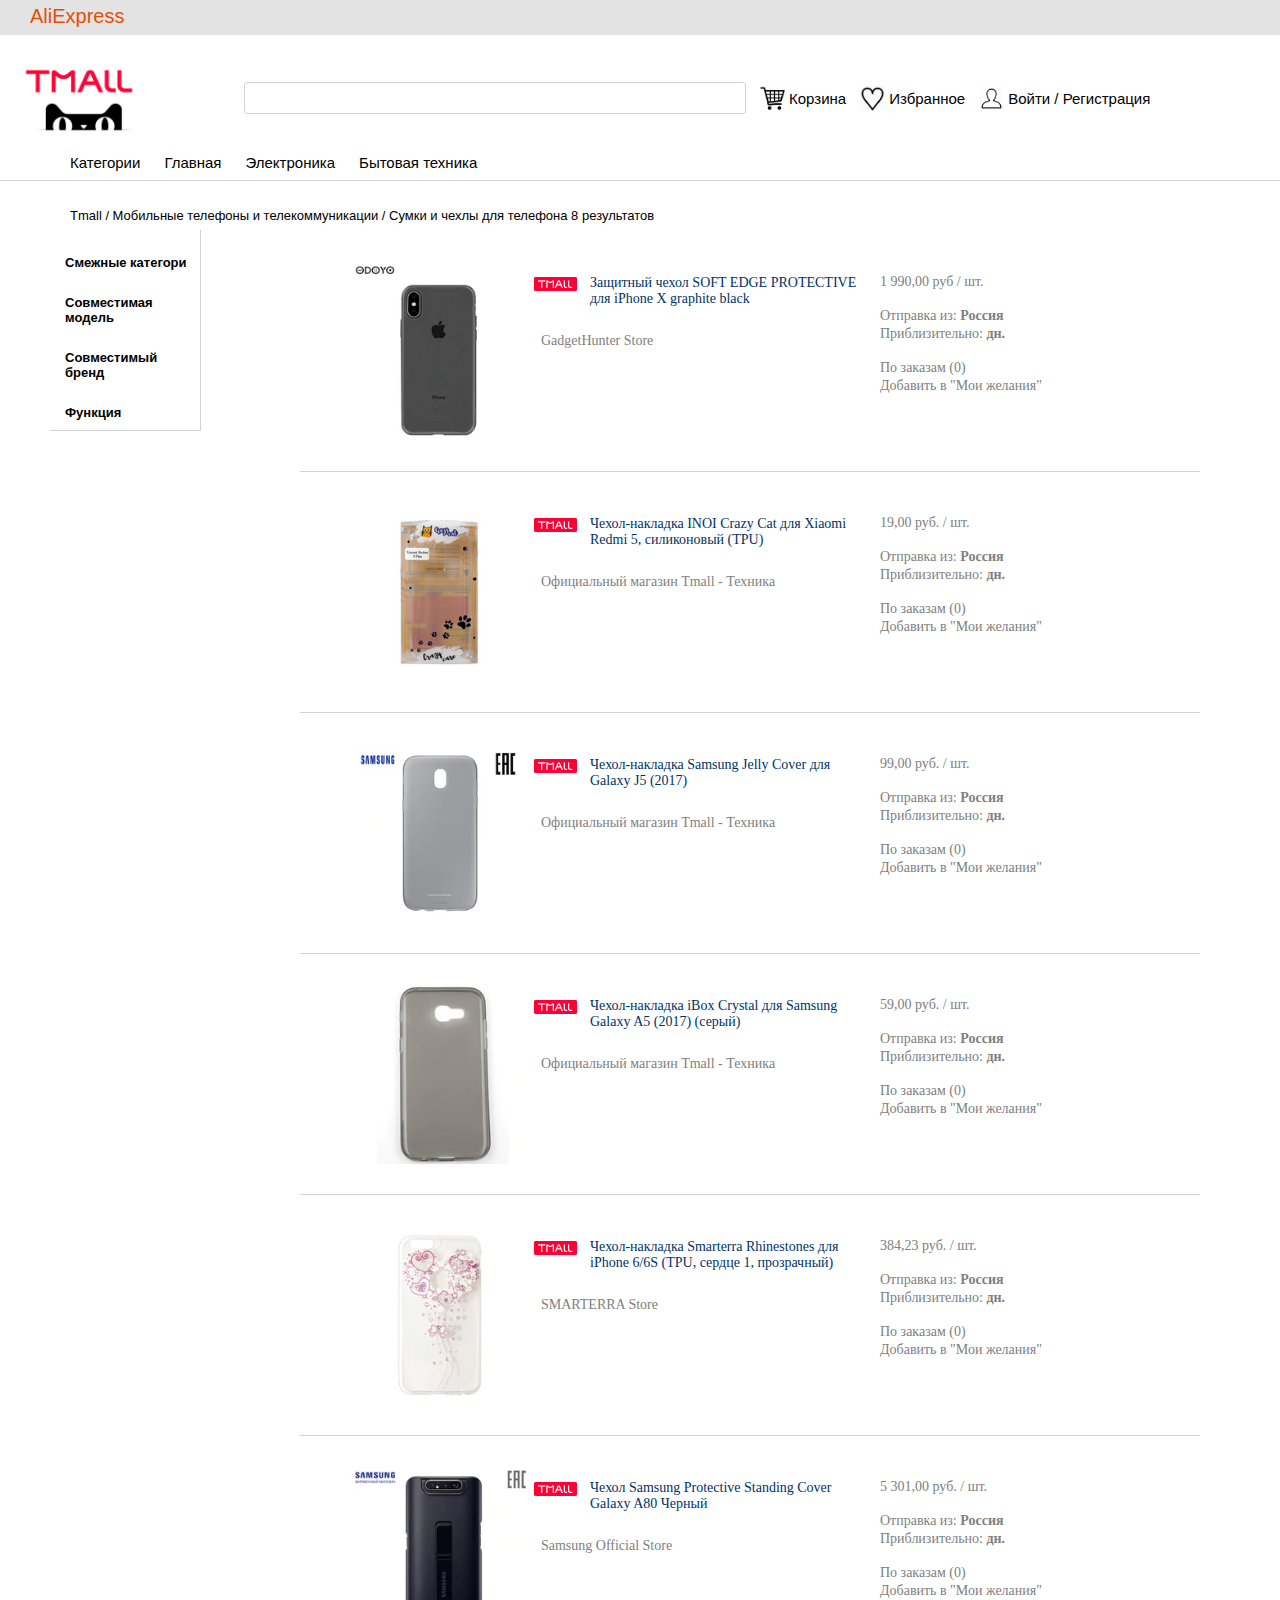
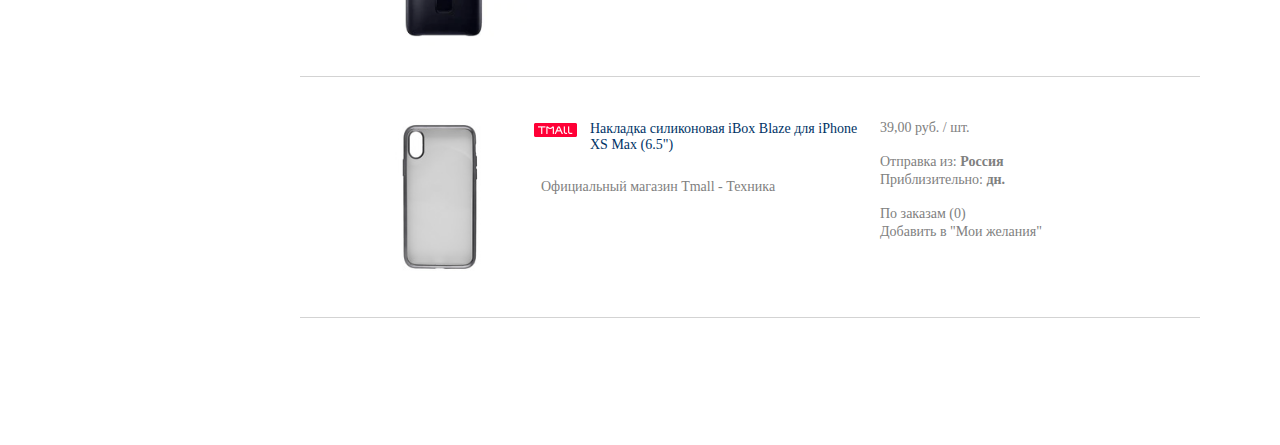
==== index.html @ c506fbc1 "Add files via upload" ====
<!DOCTYPE html>
<html>

    <head>

        <meta charset="utf-8">
        <title>Training task #2</title>
        <link rel="stylesheet" href="styles/styles.css">

    </head>

    <body class="body-no-margin">
        
        <div class="header">

            <div class="header__logo">
                <span class="header__logo_text">AliExpress</span>
            </div>

            <span class="image_logo"><img src="tmall.png"></span>
            <span class="header__search"></span>
            <span class="image_search"><img src="basket.png"></span>
            <span class="header__search_text">Корзина</span>
            <span class="image_search"><img src="favorite.png"></span>
            <span class="header__search_text">Избранное</span>
            <span class="image_search"><img src="person.png"></span>
            <span class="header__search_text">Войти / Регистрация</span>
            <p></p>

            <span class="header__tab_text">Категории</span>
            <span class="header__tab_text">Главная</span>
            <span class="header__tab_text">Электроника</span>
            <span class="header__tab_text">Бытовая техника</span>

        </div>

        <div class="result__quantity">Tmall / Мобильные телефоны и телекоммуникации / Сумки и чехлы для телефона 8 результатов
            <a class="image__mode_active" href="index.html"><img src="list.png"></a>
            <a class="image__mode" href="index-box.html"><img src="box.jpg"></a>
        </div>

        <div class="slide-menu">

            <div class="slide-menu__text">Смежные категори</div>
            <div class="slide-menu__text">Совместимая модель</div>
            <div class="slide-menu__text">Совместимый бренд</div>
            <div class="slide-menu__text">Функция</div>
        
        </div>

        <div class="result">

            <div class="result-block">         
                <span class="image_block-image"><img src="1.webp"></span>
                <span class="image_logo-image"><img src="tmall_case.png"></span>
                <span class="result-block__text-name">Защитный чехол SOFT EDGE PROTECTIVE для iPhone Х graphite black</span>
                <span class="result-block__text-price">1 990,00 руб / шт.</span>
                <p></p>
                <span class="result-block__text-price">Отправка из: <b>Россия</b></span>
                <br>
                <span class="result-block__text-price">Приблизительно: <b>дн.</b></span>
                <p></p>
                <span class="result-block__text-price">По заказам (0)</span>
                <br>
                <span class="result-block__text-price">Добавить в "Мои желания"</span>
                <span class="result-block__text-link">GadgetHunter Store</span>
            </div>

            <div class="result-block">
                <span class="image_block-image"><img src="2.jpg"></span>
                <span class="image_logo-image"><img src="tmall_case.png"></span>
                <span class="result-block__text-name">Чехол-накладка INOI Crazy Cat для Xiaomi Redmi 5, силиконовый (TPU)</span>
                <span class="result-block__text-price">19,00 руб. / шт.</span>
                <p></p>
                <span class="result-block__text-price">Отправка из: <b>Россия</b></span>
                <br>
                <span class="result-block__text-price">Приблизительно: <b>дн.</b></span>
                <p></p>
                <span class="result-block__text-price">По заказам (0)</span>
                <br>
                <span class="result-block__text-price">Добавить в "Мои желания"</span>
                <span class="result-block__text-link">Официальный магазин Tmall - Техника</span>
            </div>

            <div class="result-block">
                <span class="image_block-image"><img src="3.webp"></span>
                <span class="image_logo-image"><img src="tmall_case.png"></span>
                <span class="result-block__text-name">Чехол-накладка Samsung Jelly Cover для Galaxy J5 (2017)</span>
                <span class="result-block__text-price">99,00 руб. / шт.</span>
                <p></p>
                <span class="result-block__text-price">Отправка из: <b>Россия</b></span>
                <br>
                <span class="result-block__text-price">Приблизительно: <b>дн.</b></span>
                <p></p>
                <span class="result-block__text-price">По заказам (0)</span>
                <br>
                <span class="result-block__text-price">Добавить в "Мои желания"</span>
                <span class="result-block__text-link">Официальный магазин Tmall - Техника</span>
            </div>

            <div class="result-block">
                <span class="image_block-image"><img src="4.webp"></span>
                <span class="image_logo-image"><img src="tmall_case.png"></span>
                <span class="result-block__text-name">Чехол-накладка iBox Crystal для Samsung Galaxy A5 (2017) (серый)</span>
                <span class="result-block__text-price">59,00 руб. / шт.</span>
                <p></p>
                <span class="result-block__text-price">Отправка из: <b>Россия</b></span>
                <br>
                <span class="result-block__text-price">Приблизительно: <b>дн.</b></span>
                <p></p>
                <span class="result-block__text-price">По заказам (0)</span>
                <br>
                <span class="result-block__text-price">Добавить в "Мои желания"</span>
                <span class="result-block__text-link">Официальный магазин Tmall - Техника</span>
            </div>

            <div class="result-block">
                <span class="image_block-image"><img src="5.jpg"></span>
                <span class="image_logo-image"><img src="tmall_case.png"></span>
                <span class="result-block__text-name">Чехол-накладка Smarterra Rhinestones для iPhone 6/6S (TPU, сердце 1, прозрачный)</span>
                <span class="result-block__text-price">384,23 руб. / шт.</span>
                <p></p>
                <span class="result-block__text-price">Отправка из: <b>Россия</b></span>
                <br>
                <span class="result-block__text-price">Приблизительно: <b>дн.</b></span>
                <p></p>
                <span class="result-block__text-price">По заказам (0)</span>
                <br>
                <span class="result-block__text-price">Добавить в "Мои желания"</span>
                <span class="result-block__text-link">SMARTERRA Store</span>
            </div>

            <div class="result-block">
                <span class="image_block-image"><img src="6.webp"></span>
                <span class="image_logo-image"><img src="tmall_case.png"></span>
                <span class="result-block__text-name">Чехол Samsung Protective Standing Cover Galaxy A80 Черный</span>
                <span class="result-block__text-price">5 301,00 руб. / шт.</span>
                <p></p>
                <span class="result-block__text-price">Отправка из: <b>Россия</b></span>
                <br>
                <span class="result-block__text-price">Приблизительно: <b>дн.</b></span>
                <p></p>
                <span class="result-block__text-price">По заказам (0)</span>
                <br>
                <span class="result-block__text-price">Добавить в "Мои желания"</span>
                <span class="result-block__text-link">Samsung Official Store</span>
            </div>

            <div class="result-block">
                <span class="image_block-image"><img src="7.jpg"></span>
                <span class="image_logo-image"><img src="tmall_case.png"></span>
                <span class="result-block__text-name">Накладка силиконовая iBox Blaze для iPhone XS Max (6.5")</span>
                <span class="result-block__text-price">39,00 руб. / шт.</span>
                <p></p>
                <span class="result-block__text-price">Отправка из: <b>Россия</b></span>
                <br>
                <span class="result-block__text-price">Приблизительно: <b>дн.</b></span>
                <p></p>
                <span class="result-block__text-price">По заказам (0)</span>
                <br>
                <span class="result-block__text-price">Добавить в "Мои желания"</span>
                <span class="result-block__text-link">Официальный магазин Tmall - Техника</span>
            </div>

        </div>

    </body>

</html>
---- styles/styles.css ----
.body-no-margin {
  margin: 0px;
}

.image_logo img {
  display: inline-block;
  margin-top: 30px;
  margin-left: 20px;
  width: 120px;
  height: 69px;
  cursor: pointer;
}

.image_search img {
  position: relative;
  left: 100px;
  top: -23px;
  margin-left: 10px;
  width: 25px;
  height: 25px;
  cursor: pointer;
}

.image__mode img {
  display: inline-block;
  position: relative;
  left: 800px;
  height: 16px;
  width: 16px;
  cursor: pointer;
}

.image__mode_active img {
  display: inline-block;
  position: relative;
  left: 800px;
  height: 24px;
  width: 24px;
  cursor: pointer;
}

.image_block-image img {
  width: 180px;
  height: 180px;
  margin-left: 50px;
  cursor: pointer;
}

.image_logo-image img {
  position: relative;
  width: 43px;
  height: 14px;
  top: -150px;
  cursor: pointer;
}

.image_block-image-box img {
  display: block;
  width: 220px;
  height: 220px;
  cursor: pointer;
}

.image_logo-image-box img {
  width: 43px;
  height: 14px;
  cursor: pointer;
}

.header {
  height: 180px;
  border-bottom: 1px solid lightgrey;
}

.header__logo {
  height: 35px;
  background-color: #e4e3e3;
}

.header__logo_text {
  position: relative;
  top: 5px;
  margin-left: 30px;
  font-family: Arial, Helvetica, sans-serif;
  font-size: 20px;
  color: #e64e08;
  cursor: pointer;
}

.header__search {
  display: inline-block;
  position: relative;
  top: -20px;
  left: 100px;
  height: 30px;
  width: 500px;
  border-radius: 3px;
  border: 1px solid lightgrey;
  cursor: text;
}

.header__search_text {
  position: relative;
  top: -30px;
  left: 100px;
  font-family: Arial, Helvetica, sans-serif;
  font-size: 15px;
  cursor: pointer;
}

.header__tab_text {
  position: relative;
  left: 50px;
  margin-left: 20px;
  font-family: Arial, Helvetica, sans-serif;
  font-size: 15px;
  cursor: pointer;
}

.slide-menu {
  position: absolute;
  left: 50px;
  top: 230px;
  width: 150px;
  height: 200px;
  border-right: 1px solid lightgrey;
  border-bottom: 1px solid lightgrey;
}

.slide-menu__text {
  margin-top: 25px;
  margin-left: 15px;
  font-weight: 700;
  text-align: left;
  font-size: 13px;
  font-family: Arial, Helvetica, sans-serif;
  cursor: pointer;
}

.result {
  position: absolute;
  left: 250px;
  top: 230px;
  width: 1200px;
  height: 1000px;
}

.result__quantity {
  margin-top: 15px;
  margin-left: 70px;
  font-family: Arial, Helvetica, sans-serif;
  font-size: 13px;
  cursor: pointer;
}

.result-block {
  height: 180px;
  width: 900px;
  margin-top: 1px;
  margin-bottom: -1px;
  margin-left: 50px;
  padding-top: 30px;
  padding-bottom: 30px;
  border-bottom: 1px solid lightgrey;
}

.result-block:hover {
  margin-top: 0px;
  margin-left: 49px;
  border: 1px solid lightgrey;
}

.result-block__text-name {
  position: relative;
  display: block;
  top: -170px;
  left: 290px;
  color: #036;
  font-size: 14px;
  width: 280px;
  word-wrap: break-word;
  cursor: pointer;
}

.result-block__text-name:hover {
  text-decoration: underline;
}

.result-block__text-price {
  position: relative;
  top: -205px;
  left: 580px;
  color: grey;
  font-size: 14px;
}

.result-block__text-link {
  position: relative;
  left: 75px;
  top: -250px;
  color: grey;
  font-size: 14px;
}

.result-block__text-link:hover {
  text-decoration: underline;
  color: orange;
  cursor: pointer;
}

.result-block-box {
  display: inline-block;
  height: 360px;
  margin-left: -4px;
  width: 250px;
  padding: 5px;
  border-bottom: 1px solid lightgrey;
}

.result-block-box:hover {
  margin-top: -1px;
  border: 1px solid lightgrey;
}

.result-block-box__text-name {
  display: block;
  text-align: left;
  color: #036;
  font-size: 14px;
  cursor: pointer;
}

.result-block-box__text-name:hover {
  text-decoration: underline;
}

.result-block-box__text-price {
  display: block;
  text-align: center;
  color: grey;
  font-size: 14px;
  margin-top: 10px;
}

.result-block-box__text-link {
  display: block;
  text-align: center;
  color: grey;
  font-size: 14px;
  margin-top: 10px;
}

.result-block-box__text-link:hover {
  text-decoration: underline;
  color: orange;
  cursor: pointer;
}
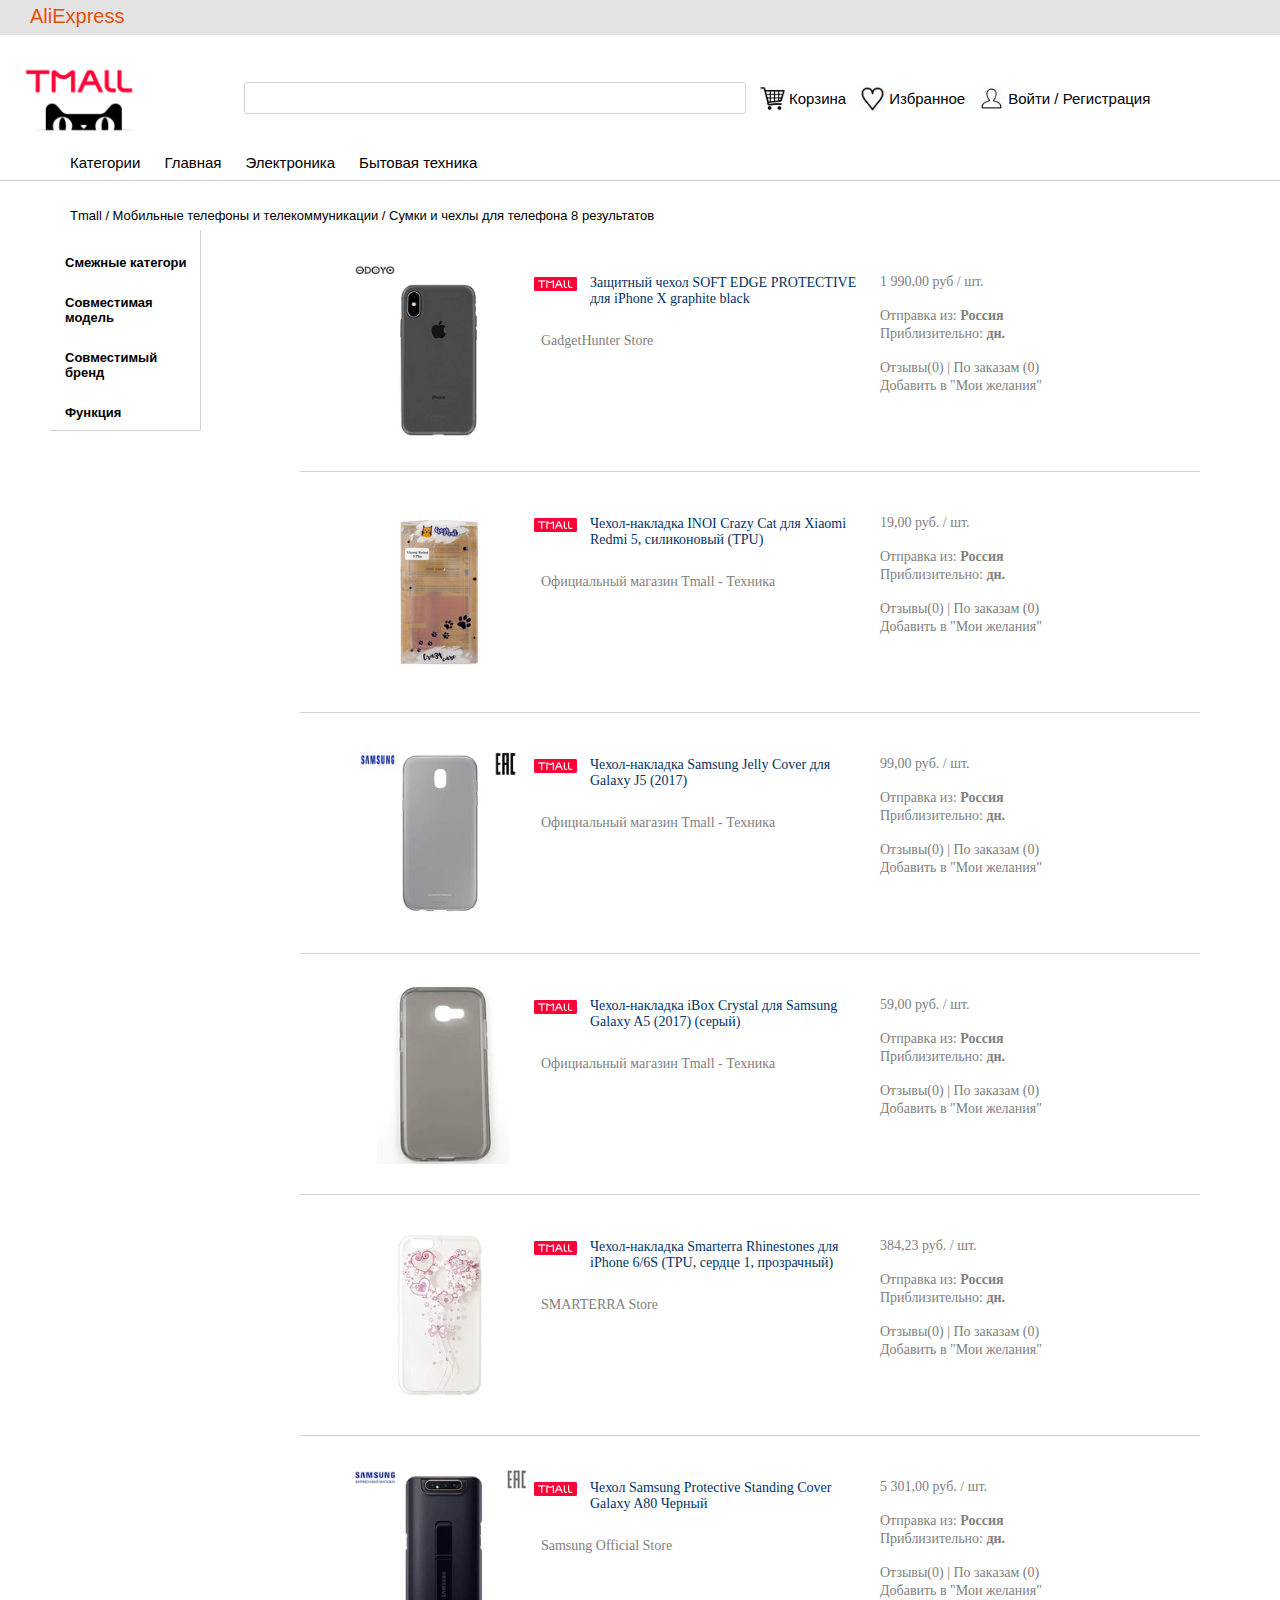
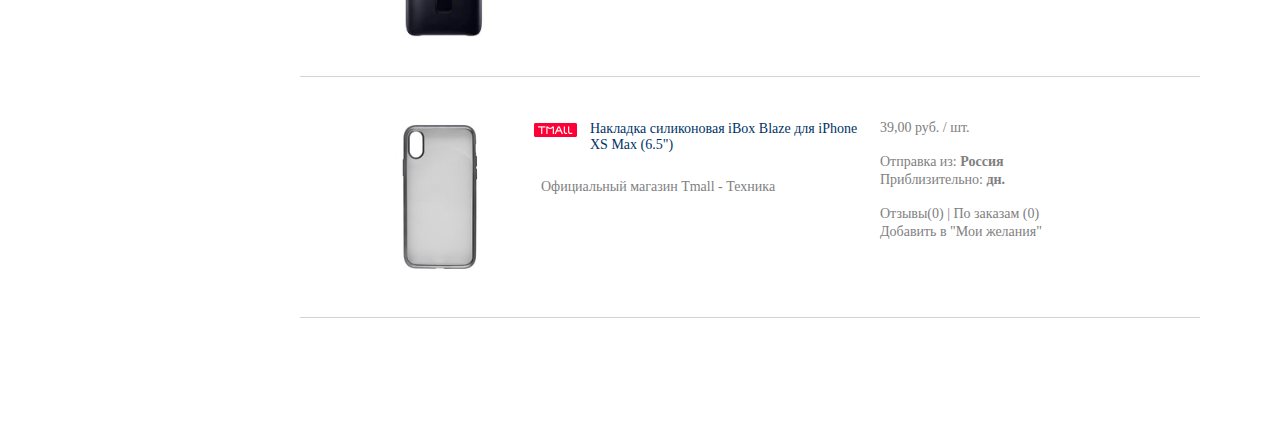
==== commit 25ea6fa4: "Add files via upload" ====
--- a/index.html
+++ b/index.html
@@ -60,7 +60,7 @@
                 <br>
                 <span class="result-block__text-price">Приблизительно: <b>дн.</b></span>
                 <p></p>
-                <span class="result-block__text-price">По заказам (0)</span>
+                <span class="result-block__text-price">Отзывы(0) | По заказам (0)</span>
                 <br>
                 <span class="result-block__text-price">Добавить в "Мои желания"</span>
                 <span class="result-block__text-link">GadgetHunter Store</span>
@@ -76,7 +76,7 @@
                 <br>
                 <span class="result-block__text-price">Приблизительно: <b>дн.</b></span>
                 <p></p>
-                <span class="result-block__text-price">По заказам (0)</span>
+                <span class="result-block__text-price">Отзывы(0) | По заказам (0)</span>
                 <br>
                 <span class="result-block__text-price">Добавить в "Мои желания"</span>
                 <span class="result-block__text-link">Официальный магазин Tmall - Техника</span>
@@ -92,7 +92,7 @@
                 <br>
                 <span class="result-block__text-price">Приблизительно: <b>дн.</b></span>
                 <p></p>
-                <span class="result-block__text-price">По заказам (0)</span>
+                <span class="result-block__text-price">Отзывы(0) | По заказам (0)</span>
                 <br>
                 <span class="result-block__text-price">Добавить в "Мои желания"</span>
                 <span class="result-block__text-link">Официальный магазин Tmall - Техника</span>
@@ -108,7 +108,7 @@
                 <br>
                 <span class="result-block__text-price">Приблизительно: <b>дн.</b></span>
                 <p></p>
-                <span class="result-block__text-price">По заказам (0)</span>
+                <span class="result-block__text-price">Отзывы(0) | По заказам (0)</span>
                 <br>
                 <span class="result-block__text-price">Добавить в "Мои желания"</span>
                 <span class="result-block__text-link">Официальный магазин Tmall - Техника</span>
@@ -124,7 +124,7 @@
                 <br>
                 <span class="result-block__text-price">Приблизительно: <b>дн.</b></span>
                 <p></p>
-                <span class="result-block__text-price">По заказам (0)</span>
+                <span class="result-block__text-price">Отзывы(0) | По заказам (0)</span>
                 <br>
                 <span class="result-block__text-price">Добавить в "Мои желания"</span>
                 <span class="result-block__text-link">SMARTERRA Store</span>
@@ -140,7 +140,7 @@
                 <br>
                 <span class="result-block__text-price">Приблизительно: <b>дн.</b></span>
                 <p></p>
-                <span class="result-block__text-price">По заказам (0)</span>
+                <span class="result-block__text-price">Отзывы(0) | По заказам (0)</span>
                 <br>
                 <span class="result-block__text-price">Добавить в "Мои желания"</span>
                 <span class="result-block__text-link">Samsung Official Store</span>
@@ -156,7 +156,7 @@
                 <br>
                 <span class="result-block__text-price">Приблизительно: <b>дн.</b></span>
                 <p></p>
-                <span class="result-block__text-price">По заказам (0)</span>
+                <span class="result-block__text-price">Отзывы(0) | По заказам (0)</span>
                 <br>
                 <span class="result-block__text-price">Добавить в "Мои желания"</span>
                 <span class="result-block__text-link">Официальный магазин Tmall - Техника</span>
